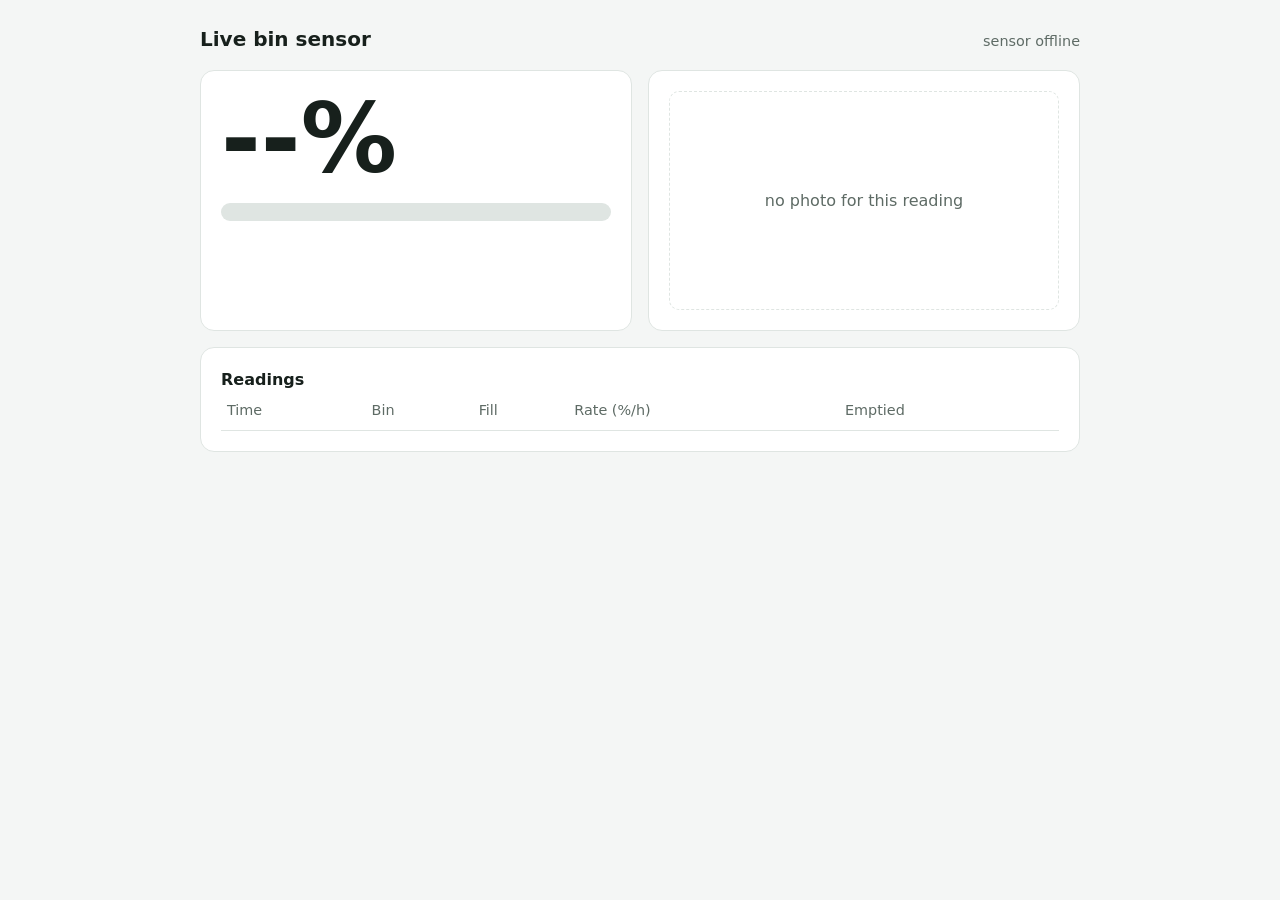
==== sensor/web/index.html @ 1d1a397f "Bin sensor: drop the FREE-WILi, add NVIDIA fallback, live web page and JSON API - Removed the FREE-W" ====
<!DOCTYPE html>
<html lang="en">
<head>
<meta charset="UTF-8">
<meta name="viewport" content="width=device-width, initial-scale=1.0">
<title>Live bin sensor</title>
<style>
  :root {
    --bg: #f4f6f5; --card: #ffffff; --ink: #17201c; --muted: #5e6b65; --line: #dfe5e2;
    --ok: #1f9d55; --warn: #c98a00; --full: #c93030;
  }
  @media (prefers-color-scheme: dark) {
    :root { --bg: #111614; --card: #1a211e; --ink: #e8efeb; --muted: #9aa8a1; --line: #2a332f; }
  }
  * { box-sizing: border-box; }
  [hidden] { display: none !important; }
  body { margin: 0; padding: 24px 16px 40px; background: var(--bg); color: var(--ink);
         font: 16px/1.5 system-ui, -apple-system, "Segoe UI", sans-serif; }
  main { max-width: 880px; margin: 0 auto; display: grid; gap: 16px; }
  header { display: flex; justify-content: space-between; align-items: baseline; flex-wrap: wrap; gap: 8px; }
  h1 { font-size: 1.25rem; margin: 0; }
  .muted { color: var(--muted); font-size: 0.9rem; }
  .card { background: var(--card); border: 1px solid var(--line); border-radius: 14px; padding: 20px; }
  .top { display: grid; grid-template-columns: minmax(0, 1fr) minmax(0, 1fr); gap: 16px; }
  @media (max-width: 640px) { .top { grid-template-columns: 1fr; } }
  .pct { font-size: clamp(3.5rem, 14vw, 6rem); font-weight: 700; line-height: 1; font-variant-numeric: tabular-nums; }
  .bar { height: 18px; border-radius: 9px; background: var(--line); overflow: hidden; margin: 16px 0 12px; }
  .bar > div { height: 100%; width: 0; border-radius: 9px; transition: width .6s ease, background .6s ease; }
  .status { font-weight: 600; }
  .tag { display: inline-block; padding: 2px 10px; border: 1px solid var(--line); border-radius: 999px;
         font-size: 0.8rem; color: var(--muted); margin: 2px 4px 2px 0; }
  img { width: 100%; border-radius: 10px; display: block; background: var(--line); aspect-ratio: 16 / 9; object-fit: cover; }
  .nophoto { aspect-ratio: 16 / 9; display: grid; place-items: center; border: 1px dashed var(--line);
             border-radius: 10px; color: var(--muted); }
  table { width: 100%; border-collapse: collapse; font-size: 0.9rem; font-variant-numeric: tabular-nums; }
  th, td { text-align: left; padding: 8px 6px; border-bottom: 1px solid var(--line); }
  th { color: var(--muted); font-weight: 500; }
  .scroll { overflow-x: auto; }
</style>
</head>
<body>
<main>
  <header>
    <h1>Live bin sensor <span id="bin" class="muted"></span></h1>
    <span id="when" class="muted">waiting for the first reading...</span>
  </header>

  <section class="top">
    <div class="card">
      <div class="pct"><span id="pct">--</span>%</div>
      <div class="bar"><div id="fill"></div></div>
      <div id="status" class="status"></div>
      <p id="reason" class="muted"></p>
      <div id="tags"></div>
    </div>
    <div class="card">
      <img id="photo" alt="Latest photo from the bin camera" hidden>
      <div id="nophoto" class="nophoto">no photo for this reading</div>
    </div>
  </section>

  <section class="card">
    <strong>Readings</strong>
    <div class="scroll">
      <table>
        <thead><tr><th>Time</th><th>Bin</th><th>Fill</th><th>Rate (%/h)</th><th>Emptied</th></tr></thead>
        <tbody id="rows"></tbody>
      </table>
    </div>
  </section>
</main>

<script>
  const $ = (id) => document.getElementById(id);
  let shown = null;

  function level(pct) {
    if (pct >= 80) return ["var(--full)", "Full: schedule a pickup"];
    if (pct >= 50) return ["var(--warn)", "Filling up"];
    return ["var(--ok)", "Plenty of room"];
  }

  async function refresh() {
    try {
      const latest = await (await fetch("/api/latest")).json();
      if (latest && latest.timestamp !== shown) {
        shown = latest.timestamp;
        const pct = Number(latest.fill_pct);
        const [color, text] = level(pct);
        $("pct").textContent = pct;
        $("fill").style.width = pct + "%";
        $("fill").style.background = color;
        $("status").textContent = text;
        $("status").style.color = color;
        $("reason").textContent = latest.reason || "";
        $("bin").textContent = latest.bin_id;
        $("when").textContent = "last reading " + latest.timestamp;
        const tags = [latest.source === "manual" ? "manual reading" : "camera reading"];
        if (latest.confidence) tags.push(latest.confidence + " confidence");
        if (latest.ai_model) tags.push(latest.ai_model);
        $("tags").replaceChildren(...tags.map((t) => {
          const span = document.createElement("span");
          span.className = "tag";
          span.textContent = t;
          return span;
        }));
        $("photo").hidden = !latest.has_photo;
        $("nophoto").hidden = !!latest.has_photo;
        if (latest.has_photo) $("photo").src = "/photo/latest.jpg?t=" + encodeURIComponent(latest.timestamp);

        const rows = await (await fetch("/api/history")).json();
        $("rows").replaceChildren(...rows.slice(-12).reverse().map((r) => {
          const tr = document.createElement("tr");
          for (const value of [r.timestamp, r.bin_id, r.fill_pct + "%", r.fill_rate_pct_per_hr,
                               r.collection_occurred === "True" ? "yes" : ""]) {
            const td = document.createElement("td");
            td.textContent = value;
            tr.appendChild(td);
          }
          return tr;
        }));
      }
    } catch (error) {
      $("when").textContent = "sensor offline";
    }
  }

  refresh();
  setInterval(refresh, 2000);
</script>
</body>
</html>
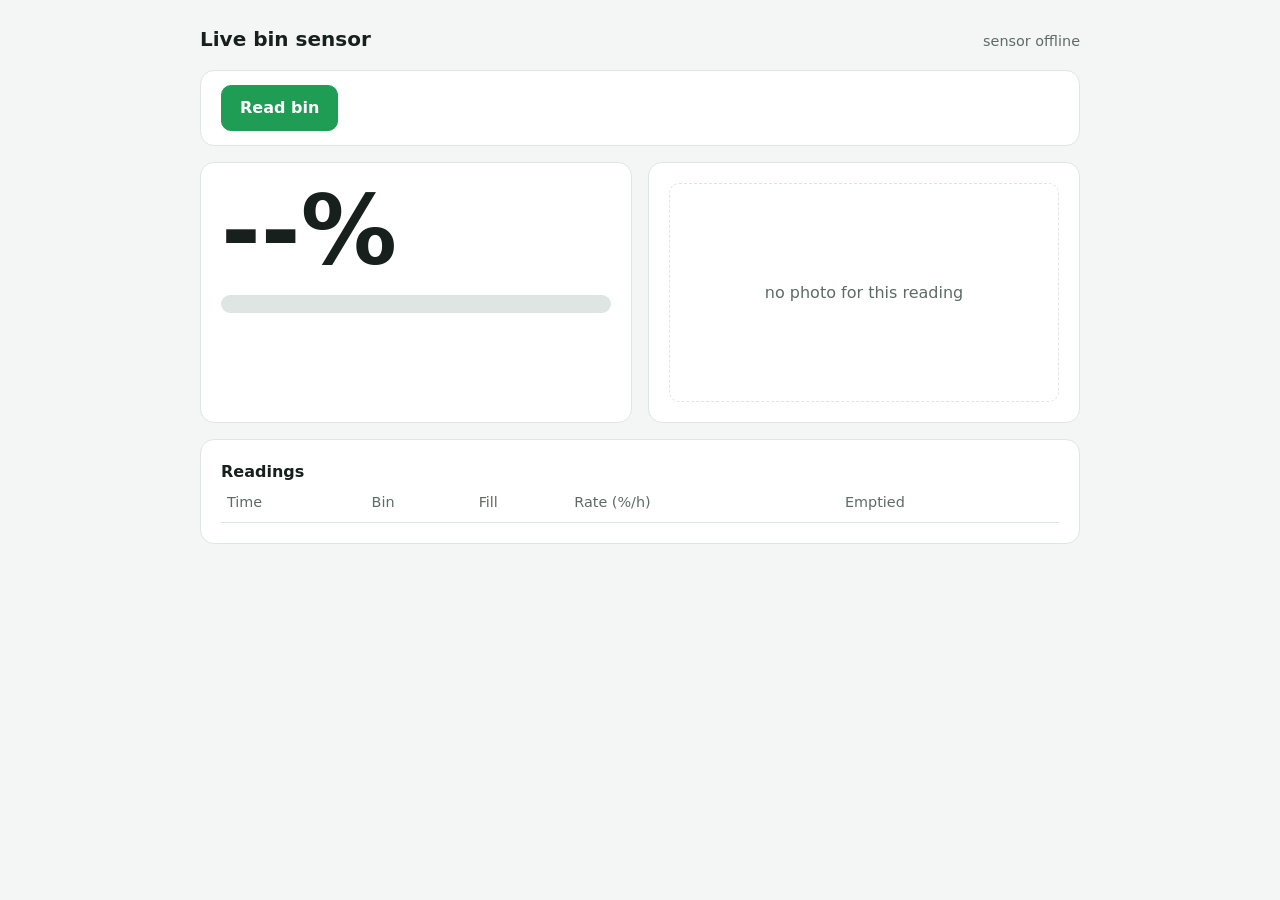
==== commit ba6ef1fd: "Bin sensor: fetch photos without a replug, by restarting the camera over its DEBUG port - usb_disk.r" ====
--- a/sensor/web/index.html
+++ b/sensor/web/index.html
@@ -36,6 +36,11 @@
   th, td { text-align: left; padding: 8px 6px; border-bottom: 1px solid var(--line); }
   th { color: var(--muted); font-weight: 500; }
   .scroll { overflow-x: auto; }
+  .actions { display: flex; align-items: center; gap: 14px; flex-wrap: wrap; padding: 14px 20px; }
+  button { font: inherit; font-weight: 600; padding: 10px 18px; border-radius: 10px; border: 1px solid var(--ok);
+           background: var(--ok); color: #fff; cursor: pointer; }
+  button:disabled { opacity: .55; cursor: default; }
+  button:focus-visible { outline: 3px solid var(--warn); outline-offset: 2px; }
 </style>
 </head>
 <body>
@@ -44,6 +49,11 @@
     <h1>Live bin sensor <span id="bin" class="muted"></span></h1>
     <span id="when" class="muted">waiting for the first reading...</span>
   </header>
+
+  <section class="card actions">
+    <button id="read" type="button">Read bin</button>
+    <span id="state" class="muted"></span>
+  </section>
 
   <section class="top">
     <div class="card">
@@ -125,8 +135,32 @@
     }
   }
 
+  const labels = {
+    starting: "starting...", fetching: "getting the photo from the camera...",
+    analyzing: "estimating the fill level...", idle: "", error: "",
+  };
+
+  async function status() {
+    try {
+      const s = await (await fetch("/api/status")).json();
+      const busy = s.state === "fetching" || s.state === "analyzing" || s.state === "starting";
+      $("read").disabled = busy || !s.auto;
+      $("state").textContent = !s.auto
+        ? "Take a photo, then replug the camera's USB 2.0 cable (plug in the DEBUG cable to use this button)."
+        : (labels[s.state] || "") || s.message || "Take a photo with the camera, then press Read bin.";
+    } catch (error) { /* refresh() reports the sensor being offline */ }
+  }
+
+  $("read").addEventListener("click", async () => {
+    $("read").disabled = true;
+    $("state").textContent = "asking the camera...";
+    try { await fetch("/api/read", { method: "POST" }); } catch (error) { /* shown by status() */ }
+  });
+
   refresh();
+  status();
   setInterval(refresh, 2000);
+  setInterval(status, 700);
 </script>
 </body>
 </html>
